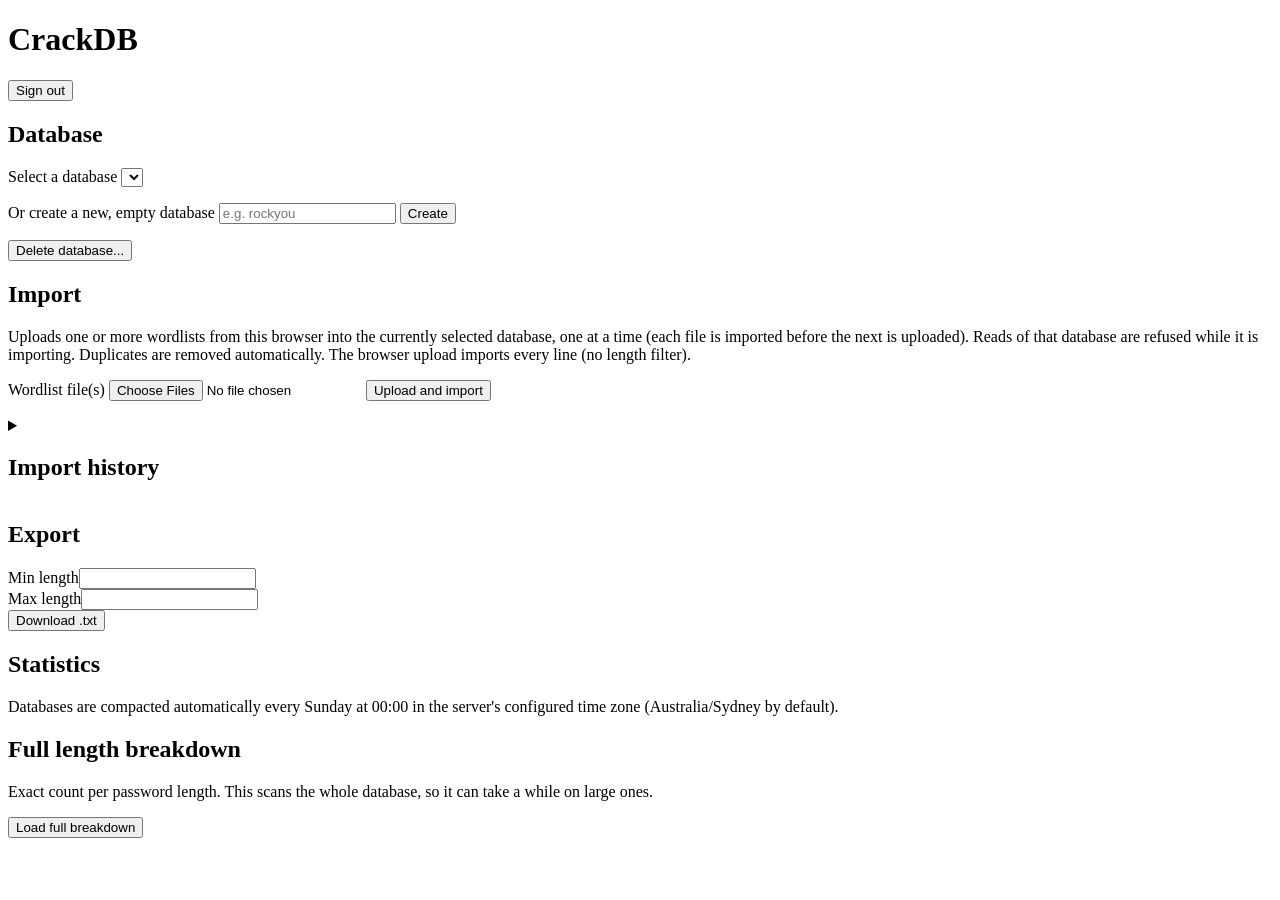
==== src/CrackDB.Web/wwwroot/index.html @ f595755b "Merge main (sequential-import-memory-fix, delete-button fix) into import-history # Conflicts: #	src/" ====
<!doctype html>
<html lang="en">
<head>
<meta charset="utf-8">
<meta name="viewport" content="width=device-width, initial-scale=1">
<title>CrackDB</title>
<link rel="stylesheet" href="/style.css">
</head>
<body>
<main>
  <header class="bar">
    <h1>CrackDB</h1>
    <button id="logout" type="button">Sign out</button>
  </header>

  <div id="banner" class="banner" role="status" hidden></div>

  <section>
    <h2>Database</h2>
    <label for="db">Select a database</label>
    <select id="db"></select>
    <p id="dberror" class="error" role="alert"></p>
    <label for="newdb">Or create a new, empty database</label>
    <input id="newdb" type="text" autocomplete="off" spellcheck="false" placeholder="e.g. rockyou" maxlength="64">
    <button id="createbtn" class="primary" type="button">Create</button>
    <p id="createerror" class="error" role="alert"></p>
    <button id="deltoggle" class="danger" type="button">Delete database...</button>
    <div id="delconfirm" hidden>
      <label for="delname">Type the database name to confirm permanent deletion</label>
      <input id="delname" type="text" autocomplete="off" spellcheck="false" maxlength="64">
      <button id="delbtn" class="danger" type="button">Delete permanently</button>
      <button id="delcancel" type="button">Cancel</button>
    </div>
    <p id="deleteerror" class="error" role="alert"></p>
  </section>

  <section id="import-panel">
    <h2>Import</h2>
    <p class="hint">Uploads one or more wordlists from this browser into the currently selected database, one at a time (each file is imported before the next is uploaded). Reads of that database are refused while it is importing. Duplicates are removed automatically. The browser upload imports every line (no length filter).</p>
    <label for="ifile">Wordlist file(s)</label>
    <input id="ifile" type="file" multiple>
    <button id="uploadbtn" class="primary" type="button">Upload and import</button>
    <p id="importerror" class="error" role="alert"></p>

    <div id="job" class="job" hidden>
      <div class="jobhead"><strong id="jobtitle"></strong><span id="jobstatus" class="badge"></span></div>
      <p id="jobwait" class="hint"></p>
      <progress id="jobbar" max="100" value="0"></progress>
      <dl id="jobstats"></dl>
      <p id="jobnote" class="hint"></p>
      <p id="joberror" class="error" role="alert"></p>
      <button id="jobcancel" type="button">Cancel</button>
    </div>
  </section>

  <section id="history-panel">
    <details>
      <summary><h2>Import history</h2></summary>
      <p id="histinfo" class="hint"></p>
      <div class="tablewrap">
        <table id="hist">
          <thead><tr><th>Date</th><th>Name</th><th>Size</th><th>Lines read</th><th>Status</th><th>Hash</th><th>Range</th></tr></thead>
          <tbody id="histbody"></tbody>
        </table>
      </div>
    </details>
  </section>

  <section>
    <h2>Export</h2>
    <form id="export" method="post">
      <div class="row">
        <div><label for="emin">Min length</label><input id="emin" name="min" type="number" min="0"></div>
        <div><label for="emax">Max length</label><input id="emax" name="max" type="number" min="0"></div>
      </div>
      <button class="primary" type="submit">Download .txt</button>
    </form>
  </section>

  <section>
    <h2>Statistics</h2>
    <p class="hint">Databases are compacted automatically every Sunday at 00:00 in the server's configured time zone (Australia/Sydney by default).</p>
    <div id="size" class="result"></div>
  </section>

  <section>
    <h2>Full length breakdown</h2>
    <p class="hint">Exact count per password length. This scans the whole database, so it can take a while on large ones.</p>
    <button id="statsbtn" class="primary" type="button">Load full breakdown</button>
    <div id="stats" class="result"></div>
  </section>
</main>
<script src="/app.js"></script>
</body>
</html>
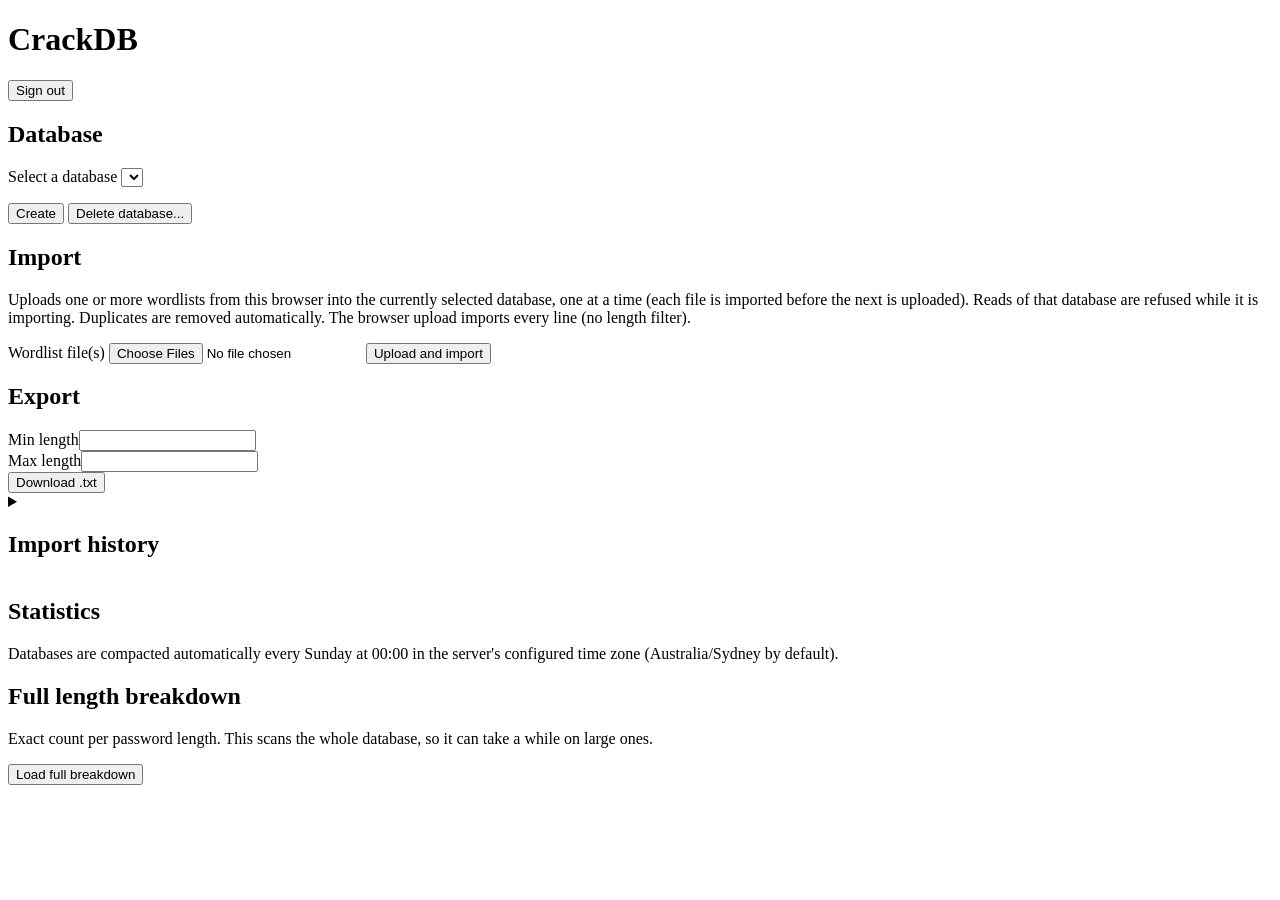
==== commit 86a43af9: "Reorganize Database controls into a create-dialog + grouped buttons; move Import history after Expor" ====
--- a/src/CrackDB.Web/wwwroot/index.html
+++ b/src/CrackDB.Web/wwwroot/index.html
@@ -20,11 +20,10 @@
     <label for="db">Select a database</label>
     <select id="db"></select>
     <p id="dberror" class="error" role="alert"></p>
-    <label for="newdb">Or create a new, empty database</label>
-    <input id="newdb" type="text" autocomplete="off" spellcheck="false" placeholder="e.g. rockyou" maxlength="64">
-    <button id="createbtn" class="primary" type="button">Create</button>
-    <p id="createerror" class="error" role="alert"></p>
-    <button id="deltoggle" class="danger" type="button">Delete database...</button>
+    <div class="row">
+      <button id="createtoggle" class="primary" type="button">Create</button>
+      <button id="deltoggle" class="danger" type="button">Delete database...</button>
+    </div>
     <div id="delconfirm" hidden>
       <label for="delname">Type the database name to confirm permanent deletion</label>
       <input id="delname" type="text" autocomplete="off" spellcheck="false" maxlength="64">
@@ -33,6 +32,19 @@
     </div>
     <p id="deleteerror" class="error" role="alert"></p>
   </section>
+
+  <dialog id="createdialog">
+    <form id="createform">
+      <h2>Create database</h2>
+      <label for="newdb">New, empty database name</label>
+      <input id="newdb" type="text" autocomplete="off" spellcheck="false" placeholder="e.g. rockyou" maxlength="64">
+      <p id="createerror" class="error" role="alert"></p>
+      <div class="row">
+        <button id="createbtn" class="primary" type="submit">Create</button>
+        <button id="createcancel" type="button">Cancel</button>
+      </div>
+    </form>
+  </dialog>
 
   <section id="import-panel">
     <h2>Import</h2>
@@ -53,19 +65,6 @@
     </div>
   </section>
 
-  <section id="history-panel">
-    <details>
-      <summary><h2>Import history</h2></summary>
-      <p id="histinfo" class="hint"></p>
-      <div class="tablewrap">
-        <table id="hist">
-          <thead><tr><th>Date</th><th>Name</th><th>Size</th><th>Lines read</th><th>Status</th><th>Hash</th><th>Range</th></tr></thead>
-          <tbody id="histbody"></tbody>
-        </table>
-      </div>
-    </details>
-  </section>
-
   <section>
     <h2>Export</h2>
     <form id="export" method="post">
@@ -75,6 +74,22 @@
       </div>
       <button class="primary" type="submit">Download .txt</button>
     </form>
+  </section>
+
+  <section id="history-panel">
+    <details>
+      <summary>
+        <h2>Import history</h2>
+        <span class="disclosure-arrow" aria-hidden="true"></span>
+      </summary>
+      <p id="histinfo" class="hint"></p>
+      <div class="tablewrap">
+        <table id="hist">
+          <thead><tr><th>Date</th><th>Name</th><th>Size</th><th>Lines read</th><th>Status</th><th>Hash</th><th>Range</th></tr></thead>
+          <tbody id="histbody"></tbody>
+        </table>
+      </div>
+    </details>
   </section>
 
   <section>
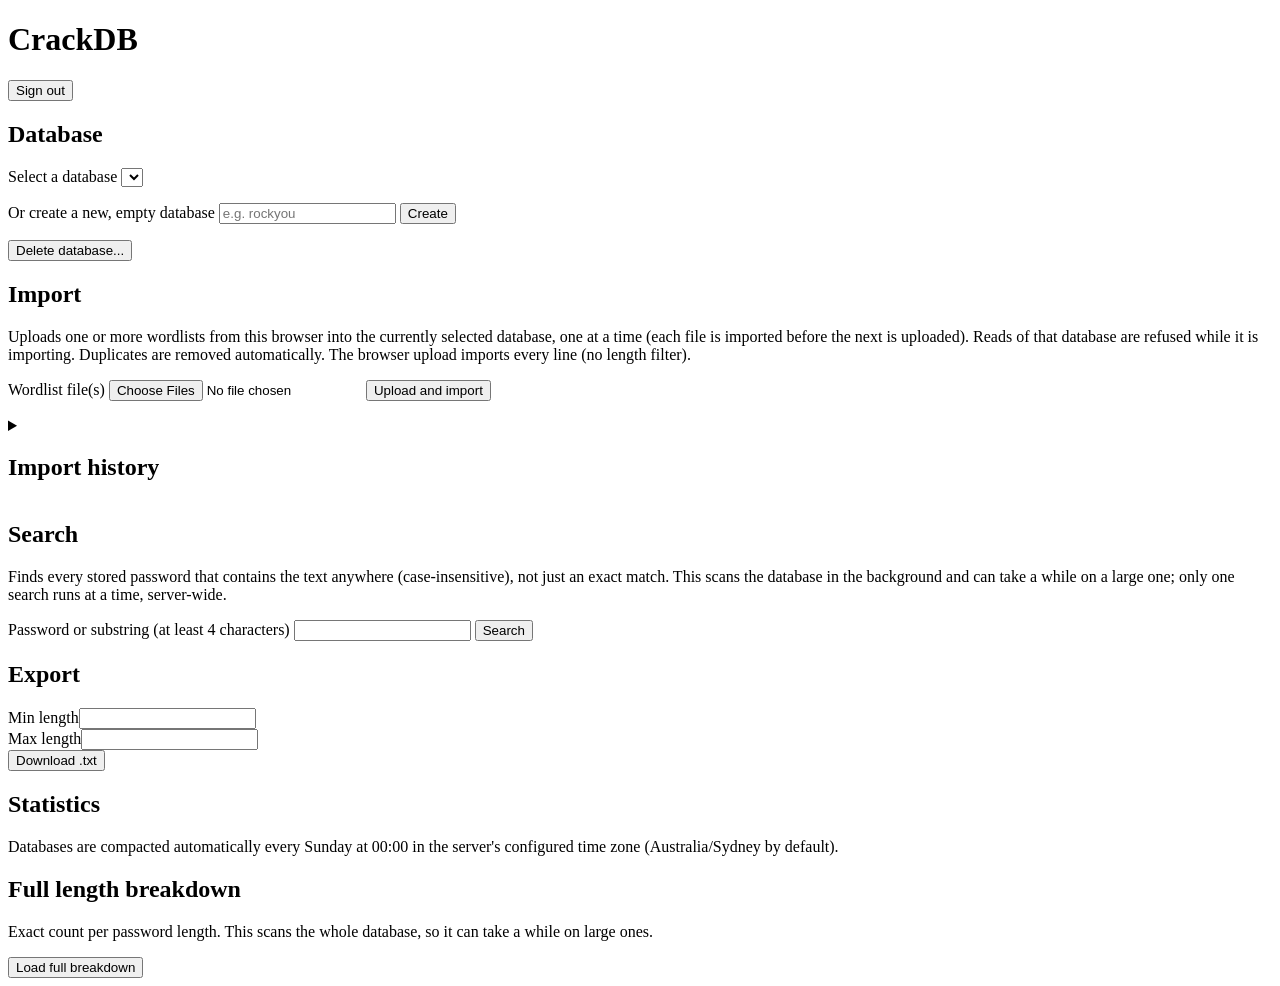
==== commit 3bdc61a5: "Add substring password search (background scan, exact match fast-path)" ====
--- a/src/CrackDB.Web/wwwroot/index.html
+++ b/src/CrackDB.Web/wwwroot/index.html
@@ -20,10 +20,11 @@
     <label for="db">Select a database</label>
     <select id="db"></select>
     <p id="dberror" class="error" role="alert"></p>
-    <div class="row">
-      <button id="createtoggle" class="primary" type="button">Create</button>
-      <button id="deltoggle" class="danger" type="button">Delete database...</button>
-    </div>
+    <label for="newdb">Or create a new, empty database</label>
+    <input id="newdb" type="text" autocomplete="off" spellcheck="false" placeholder="e.g. rockyou" maxlength="64">
+    <button id="createbtn" class="primary" type="button">Create</button>
+    <p id="createerror" class="error" role="alert"></p>
+    <button id="deltoggle" class="danger" type="button">Delete database...</button>
     <div id="delconfirm" hidden>
       <label for="delname">Type the database name to confirm permanent deletion</label>
       <input id="delname" type="text" autocomplete="off" spellcheck="false" maxlength="64">
@@ -32,19 +33,6 @@
     </div>
     <p id="deleteerror" class="error" role="alert"></p>
   </section>
-
-  <dialog id="createdialog">
-    <form id="createform">
-      <h2>Create database</h2>
-      <label for="newdb">New, empty database name</label>
-      <input id="newdb" type="text" autocomplete="off" spellcheck="false" placeholder="e.g. rockyou" maxlength="64">
-      <p id="createerror" class="error" role="alert"></p>
-      <div class="row">
-        <button id="createbtn" class="primary" type="submit">Create</button>
-        <button id="createcancel" type="button">Cancel</button>
-      </div>
-    </form>
-  </dialog>
 
   <section id="import-panel">
     <h2>Import</h2>
@@ -65,6 +53,38 @@
     </div>
   </section>
 
+  <section id="history-panel">
+    <details>
+      <summary><h2>Import history</h2></summary>
+      <p id="histinfo" class="hint"></p>
+      <div class="tablewrap">
+        <table id="hist">
+          <thead><tr><th>Date</th><th>Name</th><th>Size</th><th>Lines read</th><th>Status</th><th>Hash</th><th>Range</th></tr></thead>
+          <tbody id="histbody"></tbody>
+        </table>
+      </div>
+    </details>
+  </section>
+
+  <section id="search-panel">
+    <h2>Search</h2>
+    <p class="hint">Finds every stored password that contains the text anywhere (case-insensitive), not just an exact match. This scans the database in the background and can take a while on a large one; only one search runs at a time, server-wide.</p>
+    <label for="squery">Password or substring (at least 4 characters)</label>
+    <input id="squery" type="text" autocomplete="off" spellcheck="false" maxlength="256">
+    <button id="searchbtn" class="primary" type="button">Search</button>
+    <p id="searcherror" class="error" role="alert"></p>
+
+    <div id="searchjob" class="job" hidden>
+      <div class="jobhead"><strong id="searchtitle"></strong><span id="searchstatus" class="badge"></span></div>
+      <p id="searchexact" class="hint"></p>
+      <progress id="searchbar"></progress>
+      <dl id="searchstats"></dl>
+      <p id="searchjoberror" class="error" role="alert"></p>
+      <button id="searchcancel" type="button">Cancel</button>
+      <ul id="searchresults" class="result searchresults"></ul>
+    </div>
+  </section>
+
   <section>
     <h2>Export</h2>
     <form id="export" method="post">
@@ -74,22 +94,6 @@
       </div>
       <button class="primary" type="submit">Download .txt</button>
     </form>
-  </section>
-
-  <section id="history-panel">
-    <details>
-      <summary>
-        <h2>Import history</h2>
-        <span class="disclosure-arrow" aria-hidden="true"></span>
-      </summary>
-      <p id="histinfo" class="hint"></p>
-      <div class="tablewrap">
-        <table id="hist">
-          <thead><tr><th>Date</th><th>Name</th><th>Size</th><th>Lines read</th><th>Status</th><th>Hash</th><th>Range</th></tr></thead>
-          <tbody id="histbody"></tbody>
-        </table>
-      </div>
-    </details>
   </section>
 
   <section>
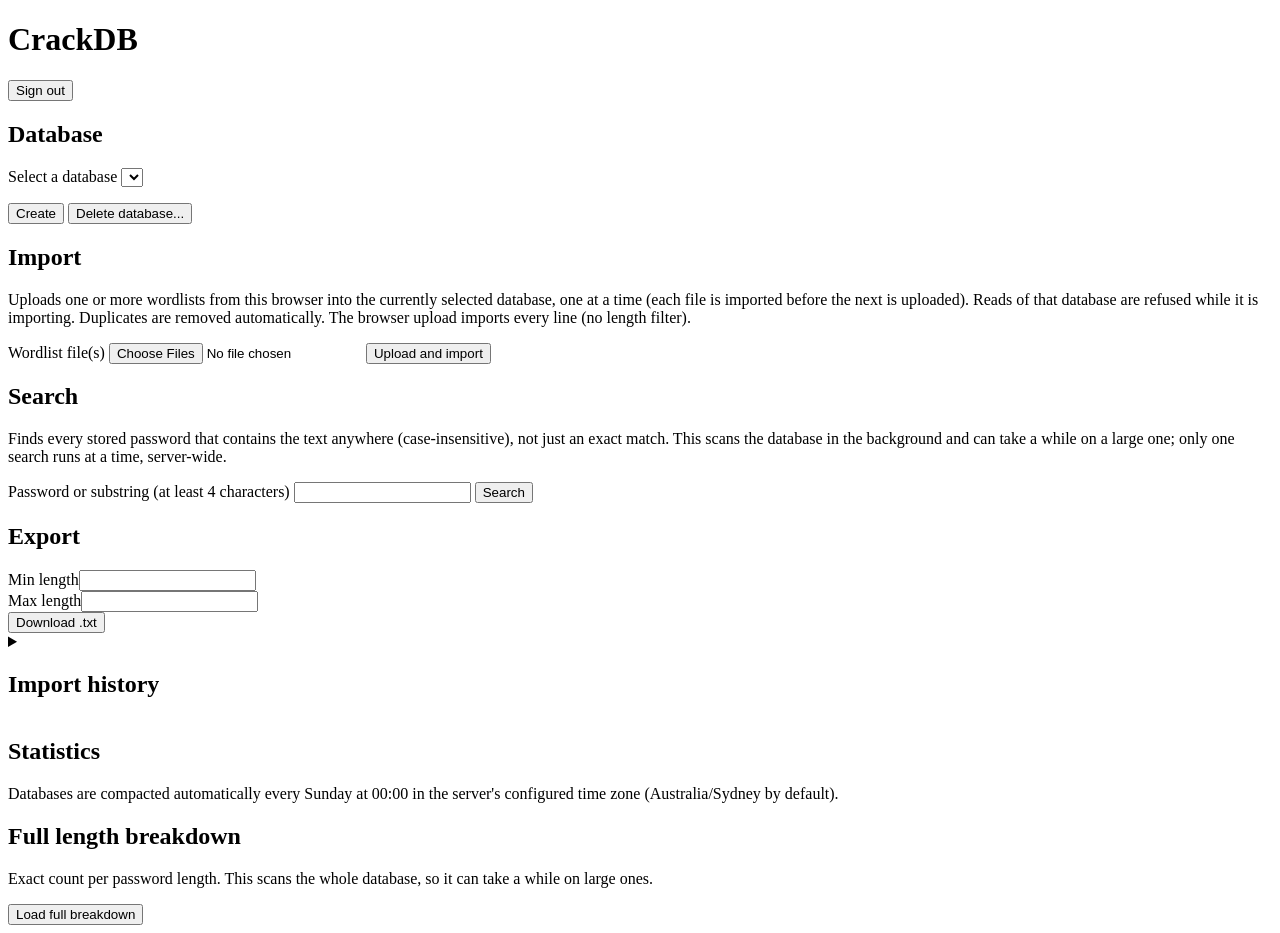
==== commit 5d9835fa: "Merge ui-restructure into password-search; place Search between Import and Export; widen layout to 1" ====
--- a/src/CrackDB.Web/wwwroot/index.html
+++ b/src/CrackDB.Web/wwwroot/index.html
@@ -20,11 +20,10 @@
     <label for="db">Select a database</label>
     <select id="db"></select>
     <p id="dberror" class="error" role="alert"></p>
-    <label for="newdb">Or create a new, empty database</label>
-    <input id="newdb" type="text" autocomplete="off" spellcheck="false" placeholder="e.g. rockyou" maxlength="64">
-    <button id="createbtn" class="primary" type="button">Create</button>
-    <p id="createerror" class="error" role="alert"></p>
-    <button id="deltoggle" class="danger" type="button">Delete database...</button>
+    <div class="row">
+      <button id="createtoggle" class="primary" type="button">Create</button>
+      <button id="deltoggle" class="danger" type="button">Delete database...</button>
+    </div>
     <div id="delconfirm" hidden>
       <label for="delname">Type the database name to confirm permanent deletion</label>
       <input id="delname" type="text" autocomplete="off" spellcheck="false" maxlength="64">
@@ -33,6 +32,19 @@
     </div>
     <p id="deleteerror" class="error" role="alert"></p>
   </section>
+
+  <dialog id="createdialog">
+    <form id="createform">
+      <h2>Create database</h2>
+      <label for="newdb">New, empty database name</label>
+      <input id="newdb" type="text" autocomplete="off" spellcheck="false" placeholder="e.g. rockyou" maxlength="64">
+      <p id="createerror" class="error" role="alert"></p>
+      <div class="row">
+        <button id="createbtn" class="primary" type="submit">Create</button>
+        <button id="createcancel" type="button">Cancel</button>
+      </div>
+    </form>
+  </dialog>
 
   <section id="import-panel">
     <h2>Import</h2>
@@ -51,19 +63,6 @@
       <p id="joberror" class="error" role="alert"></p>
       <button id="jobcancel" type="button">Cancel</button>
     </div>
-  </section>
-
-  <section id="history-panel">
-    <details>
-      <summary><h2>Import history</h2></summary>
-      <p id="histinfo" class="hint"></p>
-      <div class="tablewrap">
-        <table id="hist">
-          <thead><tr><th>Date</th><th>Name</th><th>Size</th><th>Lines read</th><th>Status</th><th>Hash</th><th>Range</th></tr></thead>
-          <tbody id="histbody"></tbody>
-        </table>
-      </div>
-    </details>
   </section>
 
   <section id="search-panel">
@@ -96,6 +95,22 @@
     </form>
   </section>
 
+  <section id="history-panel">
+    <details>
+      <summary>
+        <h2>Import history</h2>
+        <span class="disclosure-arrow" aria-hidden="true"></span>
+      </summary>
+      <p id="histinfo" class="hint"></p>
+      <div class="tablewrap">
+        <table id="hist">
+          <thead><tr><th>Date</th><th>Name</th><th>Size</th><th>Lines read</th><th>Status</th><th>Hash</th><th>Range</th></tr></thead>
+          <tbody id="histbody"></tbody>
+        </table>
+      </div>
+    </details>
+  </section>
+
   <section>
     <h2>Statistics</h2>
     <p class="hint">Databases are compacted automatically every Sunday at 00:00 in the server's configured time zone (Australia/Sydney by default).</p>
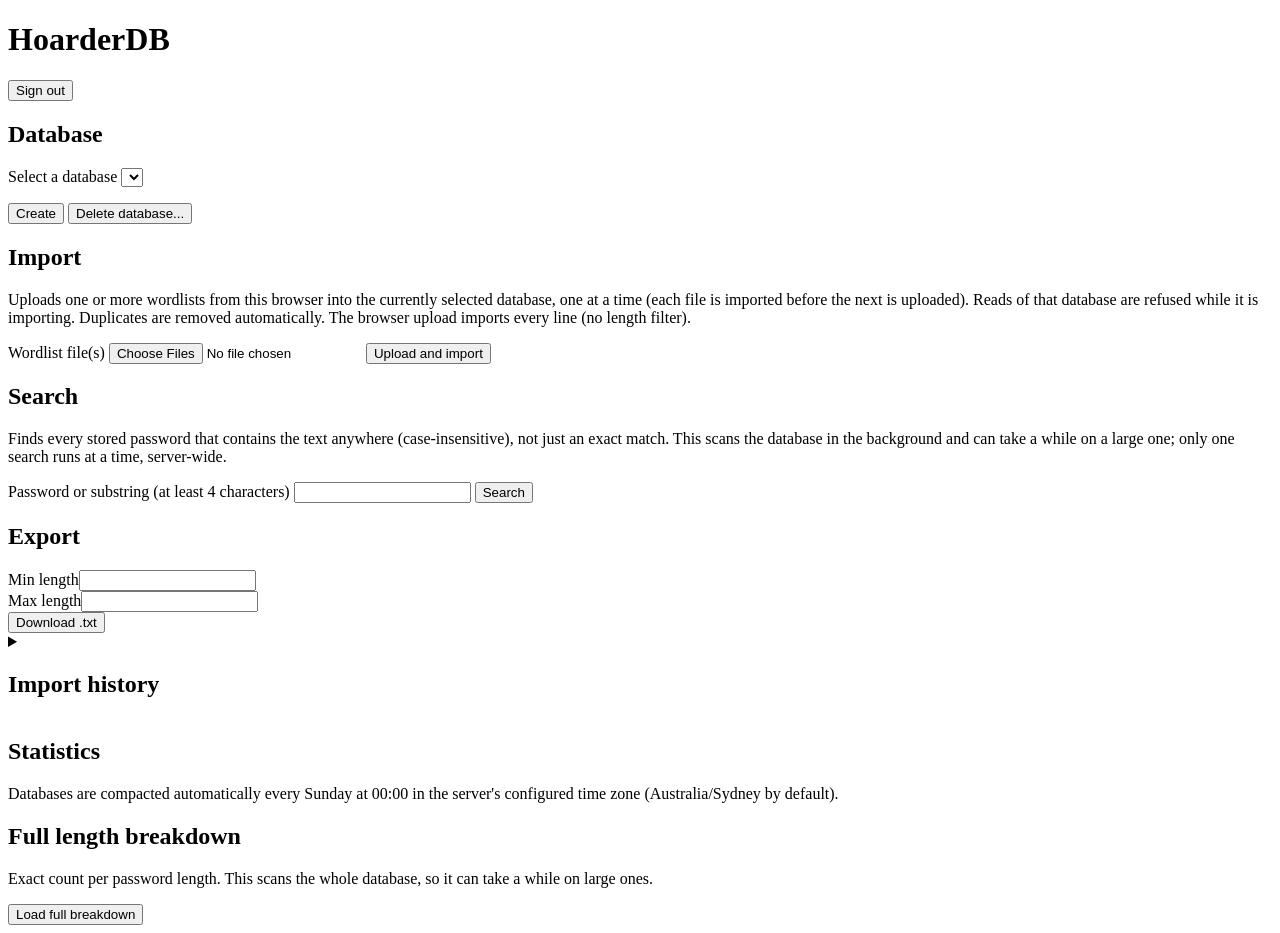
==== commit 442f6523: "Rebrand to HoarderDB; add a filing-cabinet favicon" ====
--- a/src/CrackDB.Web/wwwroot/index.html
+++ b/src/CrackDB.Web/wwwroot/index.html
@@ -3,13 +3,14 @@
 <head>
 <meta charset="utf-8">
 <meta name="viewport" content="width=device-width, initial-scale=1">
-<title>CrackDB</title>
+<title>HoarderDB</title>
+<link rel="icon" type="image/svg+xml" href="/favicon.svg">
 <link rel="stylesheet" href="/style.css">
 </head>
 <body>
 <main>
   <header class="bar">
-    <h1>CrackDB</h1>
+    <h1>HoarderDB</h1>
     <button id="logout" type="button">Sign out</button>
   </header>
 
@@ -104,7 +105,7 @@
       <p id="histinfo" class="hint"></p>
       <div class="tablewrap">
         <table id="hist">
-          <thead><tr><th>Date</th><th>Name</th><th>Size</th><th>Lines read</th><th>Status</th><th>Hash</th><th>Range</th></tr></thead>
+          <thead><tr><th>Date</th><th>Name</th><th>Size</th><th>Lines read</th></tr></thead>
           <tbody id="histbody"></tbody>
         </table>
       </div>
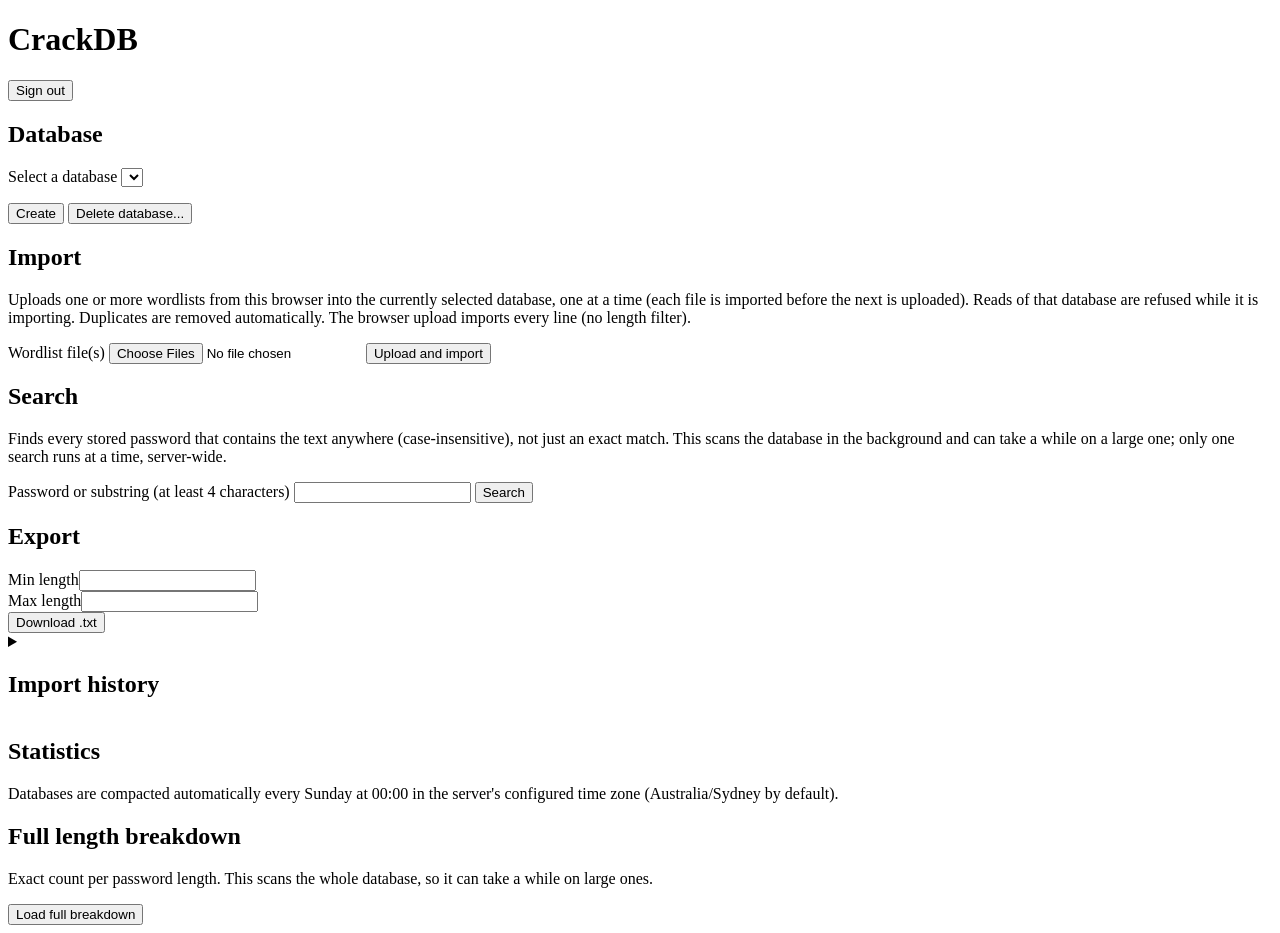
==== commit 60730dc9: "Merge pull request #16 from ChrisLPJones/password-search UI restructure, substring password search, " ====
--- a/src/CrackDB.Web/wwwroot/index.html
+++ b/src/CrackDB.Web/wwwroot/index.html
@@ -3,14 +3,13 @@
 <head>
 <meta charset="utf-8">
 <meta name="viewport" content="width=device-width, initial-scale=1">
-<title>HoarderDB</title>
-<link rel="icon" type="image/svg+xml" href="/favicon.svg">
+<title>CrackDB</title>
 <link rel="stylesheet" href="/style.css">
 </head>
 <body>
 <main>
   <header class="bar">
-    <h1>HoarderDB</h1>
+    <h1>CrackDB</h1>
     <button id="logout" type="button">Sign out</button>
   </header>
 
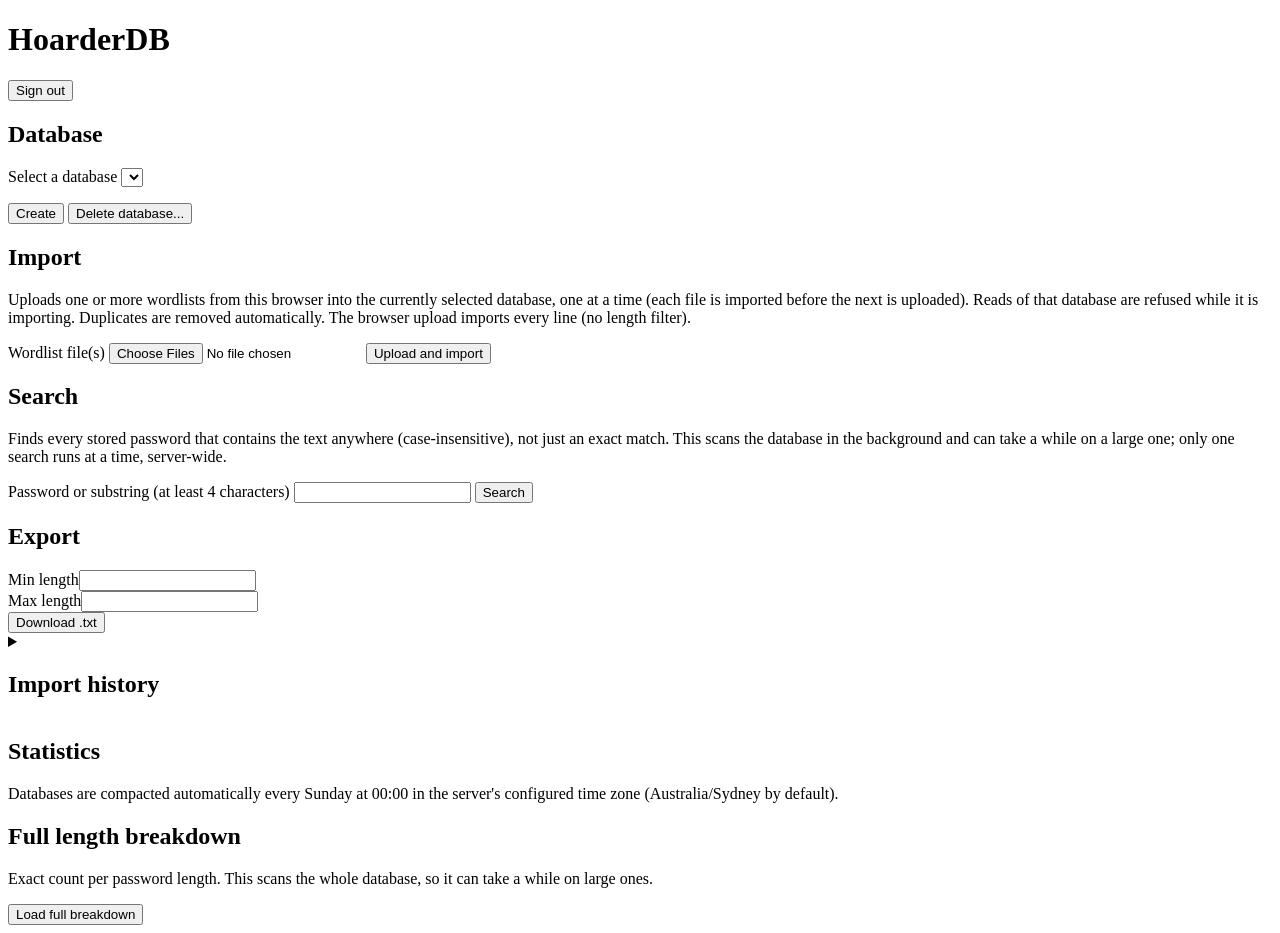
==== commit 66d91df0: "Merge pull request #17 from ChrisLPJones/recover-rebrand-favicon Recover HoarderDB rebrand, favicon," ====
--- a/src/CrackDB.Web/wwwroot/index.html
+++ b/src/CrackDB.Web/wwwroot/index.html
@@ -3,13 +3,14 @@
 <head>
 <meta charset="utf-8">
 <meta name="viewport" content="width=device-width, initial-scale=1">
-<title>CrackDB</title>
+<title>HoarderDB</title>
+<link rel="icon" type="image/svg+xml" href="/favicon.svg">
 <link rel="stylesheet" href="/style.css">
 </head>
 <body>
 <main>
   <header class="bar">
-    <h1>CrackDB</h1>
+    <h1>HoarderDB</h1>
     <button id="logout" type="button">Sign out</button>
   </header>
 
